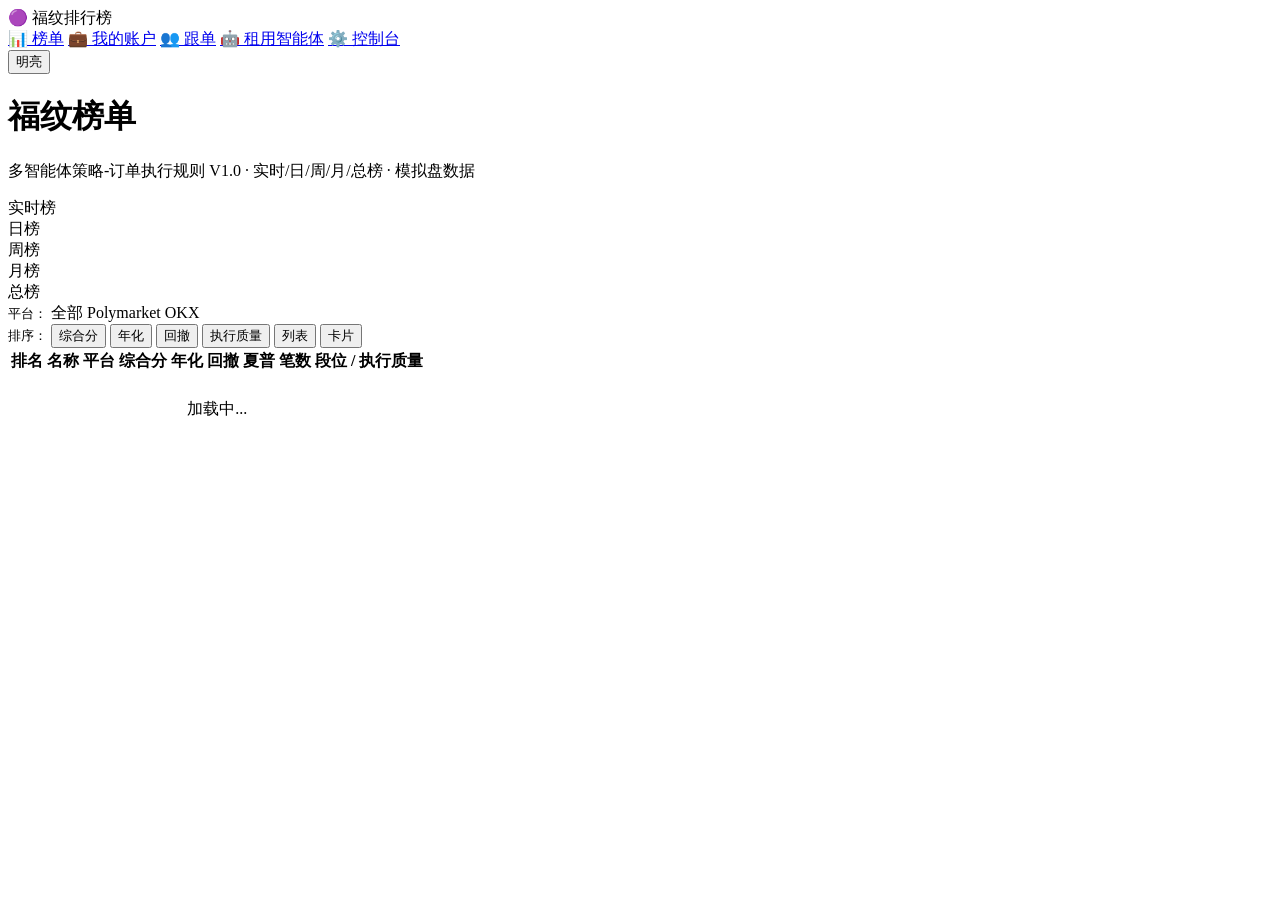
==== web/templates/index.html @ 6813b974 "第一次上传" ====
<!DOCTYPE html>
<html lang="zh-CN">
<head>
  <meta charset="UTF-8">
  <meta name="viewport" content="width=device-width, initial-scale=1.0">
  <title>福纹排行榜 · FWQuant</title>
  <link rel="stylesheet" href="/static/css/style.css">
</head>
<body>
  <!-- 顶部导航 -->
  <nav class="fwui-nav">
    <div class="fwui-nav__logo">🟣 福纹排行榜</div>
    <div class="fwui-nav__links">
      <a class="fwui-nav__link fwui-nav__link--active" href="/">📊 榜单</a>
      <a class="fwui-nav__link" href="/accounts">💼 我的账户</a>
      <a class="fwui-nav__link" href="/follow">👥 跟单</a>
      <a class="fwui-nav__link" href="/rental">🤖 租用智能体</a>
      <a class="fwui-nav__link" href="/admin">⚙️ 控制台</a>
    </div>
    <div class="fwui-nav__actions fwui-nav-actions-slot"></div>
    <button class="fwui-btn fwui-btn--sm" data-theme-toggle>明亮</button>
  </nav>

  <main class="fwui-main">
    <h1 class="fwui-page-title">福纹榜单</h1>
    <p class="fwui-page-subtitle">多智能体策略-订单执行规则 V1.0 · 实时/日/周/月/总榜 · 模拟盘数据</p>

    <!-- 周期 Tab -->
    <div class="fwui-tabs">
      <div class="fwui-tab fwui-tab--active" data-rank-type="realtime">实时榜</div>
      <div class="fwui-tab" data-rank-type="daily">日榜</div>
      <div class="fwui-tab" data-rank-type="weekly">周榜</div>
      <div class="fwui-tab" data-rank-type="monthly">月榜</div>
      <div class="fwui-tab" data-rank-type="all_time">总榜</div>
    </div>

    <!-- 工具栏 -->
    <div class="fwui-toolbar">
      <span style="color:var(--fwui-text-muted);font-size:13px;">平台：</span>
      <span class="fwui-tag fwui-tag--primary" data-platform="">全部</span>
      <span class="fwui-tag" data-platform="polymarket">Polymarket</span>
      <span class="fwui-tag" data-platform="okx">OKX</span>

      <div class="fwui-toolbar__spacer"></div>

      <span style="color:var(--fwui-text-muted);font-size:13px;">排序：</span>
      <button class="fwui-btn fwui-btn--sm fwui-btn--primary" data-sort="composite">综合分</button>
      <button class="fwui-btn fwui-btn--sm" data-sort="return">年化</button>
      <button class="fwui-btn fwui-btn--sm" data-sort="drawdown">回撤</button>
      <button class="fwui-btn fwui-btn--sm" data-sort="execution">执行质量</button>

      <button class="fwui-btn fwui-btn--sm" data-view="list">列表</button>
      <button class="fwui-btn fwui-btn--sm" data-view="card">卡片</button>
    </div>

    <!-- 榜单内容：列表用 table，卡片用 div 容器（同一容器切换渲染） -->
    <table class="fwui-table" id="ranking-table">
      <thead>
        <tr>
          <th>排名</th>
          <th>名称</th>
          <th>平台</th>
          <th>综合分</th>
          <th>年化</th>
          <th>回撤</th>
          <th>夏普</th>
          <th>笔数</th>
          <th>段位 / 执行质量</th>
        </tr>
      </thead>
      <tbody id="ranking-body">
        <tr><td colspan="9" style="text-align:center;padding:24px;">加载中...</td></tr>
      </tbody>
    </table>
    <div id="ranking-pager" class="fwui-pagination"></div>
  </main>

  <!-- FWUI 必须按序加载（theme -> toast -> modal -> api -> utils）-->
  <script src="/static/js/fwui/theme.js"></script>
  <script src="/static/js/fwui/toast.js"></script>
  <script src="/static/js/fwui/modal.js"></script>
  <script src="/static/js/fwui/api.js"></script>
  <script src="/static/js/fwui/utils.js"></script>
  <script src="/static/js/app.js"></script>
  <script src="/static/js/ranking_list.js"></script>
</body>
</html>
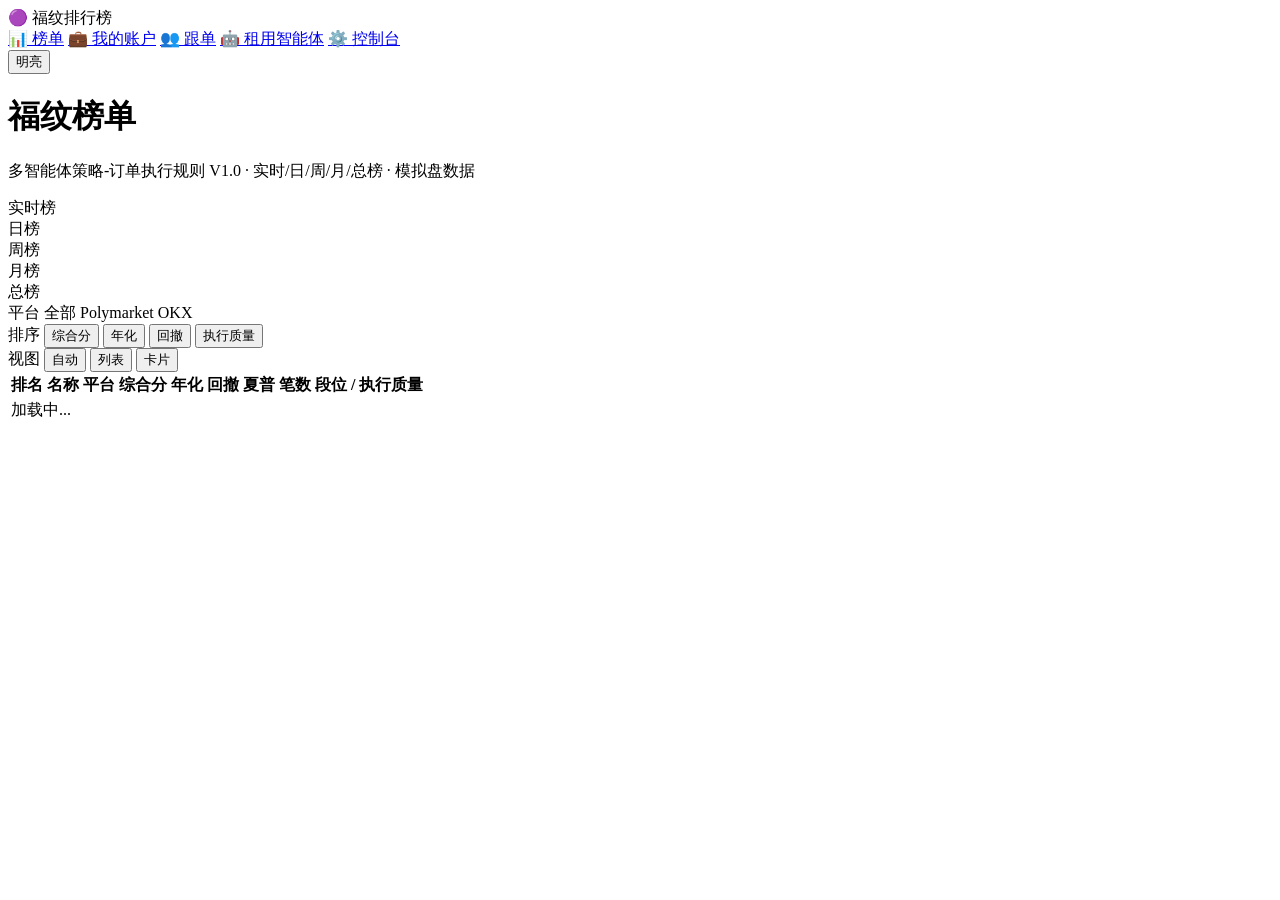
==== commit 7d1f38ef: "20260727三个开发完成后备份，还未测试。被 卡在POLYMARKET安全上面损失16pol与13.2usdc，在polygon网络上。。" ====
--- a/web/templates/index.html
+++ b/web/templates/index.html
@@ -1,4 +1,4 @@
-<!DOCTYPE html>
+﻿<!DOCTYPE html>
 <html lang="zh-CN">
 <head>
   <meta charset="UTF-8">
@@ -36,42 +36,51 @@
 
     <!-- 工具栏 -->
     <div class="fwui-toolbar">
-      <span style="color:var(--fwui-text-muted);font-size:13px;">平台：</span>
-      <span class="fwui-tag fwui-tag--primary" data-platform="">全部</span>
-      <span class="fwui-tag" data-platform="polymarket">Polymarket</span>
-      <span class="fwui-tag" data-platform="okx">OKX</span>
+      <div class="fwui-toolbar__group">
+        <span class="fwui-toolbar__label">平台</span>
+        <span class="fwui-tag fwui-tag--primary" data-platform="">全部</span>
+        <span class="fwui-tag" data-platform="polymarket">Polymarket</span>
+        <span class="fwui-tag" data-platform="okx">OKX</span>
+      </div>
 
-      <div class="fwui-toolbar__spacer"></div>
+      <div class="fwui-toolbar__group">
+        <span class="fwui-toolbar__label">排序</span>
+        <button class="fwui-btn fwui-btn--sm fwui-btn--primary" data-sort="composite">综合分</button>
+        <button class="fwui-btn fwui-btn--sm" data-sort="return">年化</button>
+        <button class="fwui-btn fwui-btn--sm" data-sort="drawdown">回撤</button>
+        <button class="fwui-btn fwui-btn--sm" data-sort="execution">执行质量</button>
+      </div>
 
-      <span style="color:var(--fwui-text-muted);font-size:13px;">排序：</span>
-      <button class="fwui-btn fwui-btn--sm fwui-btn--primary" data-sort="composite">综合分</button>
-      <button class="fwui-btn fwui-btn--sm" data-sort="return">年化</button>
-      <button class="fwui-btn fwui-btn--sm" data-sort="drawdown">回撤</button>
-      <button class="fwui-btn fwui-btn--sm" data-sort="execution">执行质量</button>
-
-      <button class="fwui-btn fwui-btn--sm" data-view="list">列表</button>
-      <button class="fwui-btn fwui-btn--sm" data-view="card">卡片</button>
+      <div class="fwui-toolbar__group">
+        <span class="fwui-toolbar__label">视图</span>
+        <button class="fwui-btn fwui-btn--sm fwui-btn--primary" data-view="auto">自动</button>
+        <button class="fwui-btn fwui-btn--sm" data-view="list">列表</button>
+        <button class="fwui-btn fwui-btn--sm" data-view="card">卡片</button>
+      </div>
     </div>
 
-    <!-- 榜单内容：列表用 table，卡片用 div 容器（同一容器切换渲染） -->
-    <table class="fwui-table" id="ranking-table">
-      <thead>
-        <tr>
-          <th>排名</th>
-          <th>名称</th>
-          <th>平台</th>
-          <th>综合分</th>
-          <th>年化</th>
-          <th>回撤</th>
-          <th>夏普</th>
-          <th>笔数</th>
-          <th>段位 / 执行质量</th>
-        </tr>
-      </thead>
-      <tbody id="ranking-body">
-        <tr><td colspan="9" style="text-align:center;padding:24px;">加载中...</td></tr>
-      </tbody>
-    </table>
+    <!-- 榜单内容：列表用 table，卡片用 div 容器（同一时间只渲染一个） -->
+    <div id="ranking-table-wrap" class="fwui-table-wrap">
+      <table class="fwui-table" id="ranking-table">
+        <thead>
+          <tr>
+            <th data-sort-key="rank">排名</th>
+            <th>名称</th>
+            <th>平台</th>
+            <th data-sort-key="composite">综合分</th>
+            <th data-sort-key="return">年化</th>
+            <th data-sort-key="drawdown">回撤</th>
+            <th data-sort-key="sharpe">夏普</th>
+            <th data-sort-key="trades">笔数</th>
+            <th>段位 / 执行质量</th>
+          </tr>
+        </thead>
+        <tbody id="ranking-body">
+          <tr><td colspan="9" class="fwui-empty">加载中...</td></tr>
+        </tbody>
+      </table>
+    </div>
+    <div id="ranking-cards" class="fwui-card-grid"></div>
     <div id="ranking-pager" class="fwui-pagination"></div>
   </main>
 
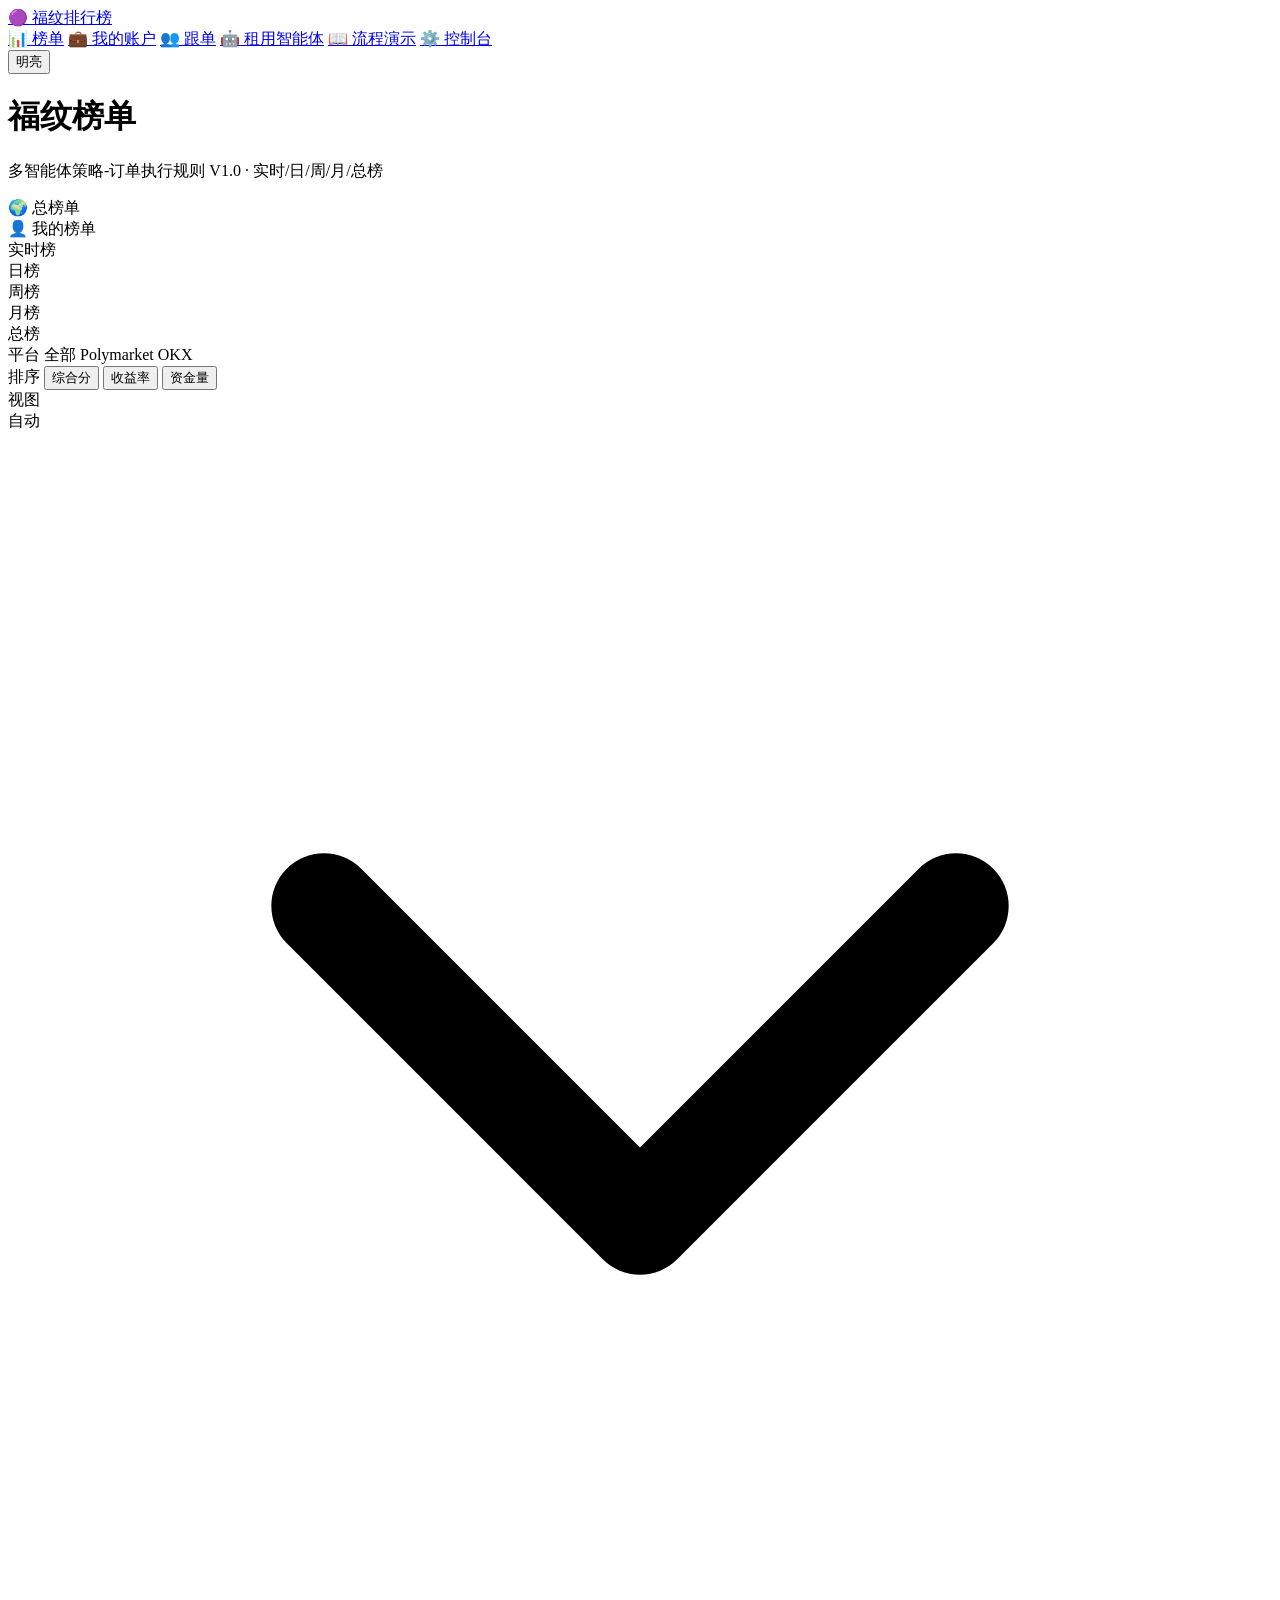
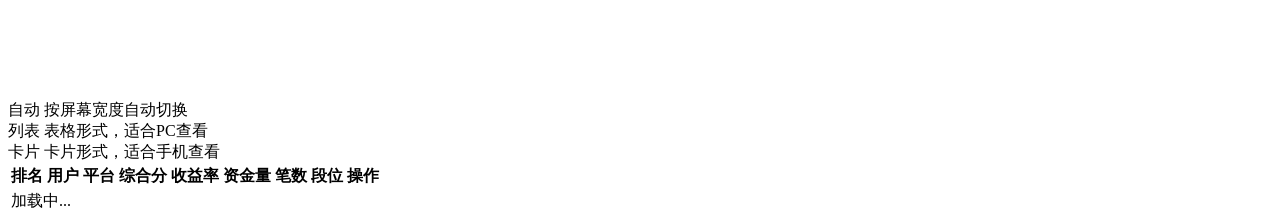
==== commit 31d2c7a5: "feat: 独立URL路由、列表/卡片视图切换、执行任务页面、演示数据完善 - 新增独立路由: /global, /my, /follow/my, /accounts/execution - 新增演示" ====
--- a/web/templates/index.html
+++ b/web/templates/index.html
@@ -1,4 +1,4 @@
-﻿<!DOCTYPE html>
+<!DOCTYPE html>
 <html lang="zh-CN">
 <head>
   <meta charset="UTF-8">
@@ -9,12 +9,15 @@
 <body>
   <!-- 顶部导航 -->
   <nav class="fwui-nav">
-    <div class="fwui-nav__logo">🟣 福纹排行榜</div>
+    <a href="/">
+      <div class="fwui-nav__logo">🟣 福纹排行榜</div>
+    </a>
     <div class="fwui-nav__links">
       <a class="fwui-nav__link fwui-nav__link--active" href="/">📊 榜单</a>
       <a class="fwui-nav__link" href="/accounts">💼 我的账户</a>
       <a class="fwui-nav__link" href="/follow">👥 跟单</a>
       <a class="fwui-nav__link" href="/rental">🤖 租用智能体</a>
+      <a class="fwui-nav__link" href="/demo/guide" target="_blank">📖 流程演示</a>
       <a class="fwui-nav__link" href="/admin">⚙️ 控制台</a>
     </div>
     <div class="fwui-nav__actions fwui-nav-actions-slot"></div>
@@ -23,65 +26,146 @@
 
   <main class="fwui-main">
     <h1 class="fwui-page-title">福纹榜单</h1>
-    <p class="fwui-page-subtitle">多智能体策略-订单执行规则 V1.0 · 实时/日/周/月/总榜 · 模拟盘数据</p>
+    <p class="fwui-page-subtitle">多智能体策略-订单执行规则 V1.0 · 实时/日/周/月/总榜</p>
 
-    <!-- 周期 Tab -->
-    <div class="fwui-tabs">
-      <div class="fwui-tab fwui-tab--active" data-rank-type="realtime">实时榜</div>
-      <div class="fwui-tab" data-rank-type="daily">日榜</div>
-      <div class="fwui-tab" data-rank-type="weekly">周榜</div>
-      <div class="fwui-tab" data-rank-type="monthly">月榜</div>
-      <div class="fwui-tab" data-rank-type="all_time">总榜</div>
+    <!-- 一级 Tab：总榜单 / 我的榜单 -->
+    <div class="fwui-tabs fwui-tabs--primary">
+      <div class="fwui-tab fwui-tab--active" data-main-tab="global">🌍 总榜单</div>
+      <div class="fwui-tab" data-main-tab="my">👤 我的榜单</div>
     </div>
 
-    <!-- 工具栏 -->
-    <div class="fwui-toolbar">
-      <div class="fwui-toolbar__group">
-        <span class="fwui-toolbar__label">平台</span>
-        <span class="fwui-tag fwui-tag--primary" data-platform="">全部</span>
-        <span class="fwui-tag" data-platform="polymarket">Polymarket</span>
-        <span class="fwui-tag" data-platform="okx">OKX</span>
+    <!-- 总榜单面板 -->
+    <div id="panel-global">
+      <!-- 周期 Tab -->
+      <div class="fwui-tabs">
+        <div class="fwui-tab fwui-tab--active" data-rank-type="realtime">实时榜</div>
+        <div class="fwui-tab" data-rank-type="daily">日榜</div>
+        <div class="fwui-tab" data-rank-type="weekly">周榜</div>
+        <div class="fwui-tab" data-rank-type="monthly">月榜</div>
+        <div class="fwui-tab" data-rank-type="all_time">总榜</div>
       </div>
 
-      <div class="fwui-toolbar__group">
-        <span class="fwui-toolbar__label">排序</span>
-        <button class="fwui-btn fwui-btn--sm fwui-btn--primary" data-sort="composite">综合分</button>
-        <button class="fwui-btn fwui-btn--sm" data-sort="return">年化</button>
-        <button class="fwui-btn fwui-btn--sm" data-sort="drawdown">回撤</button>
-        <button class="fwui-btn fwui-btn--sm" data-sort="execution">执行质量</button>
+      <!-- 工具栏 -->
+      <div class="fwui-toolbar">
+        <div class="fwui-toolbar__group">
+          <span class="fwui-toolbar__label">平台</span>
+          <span class="fwui-tag fwui-tag--primary" data-platform="">全部</span>
+          <span class="fwui-tag" data-platform="polymarket">Polymarket</span>
+          <span class="fwui-tag" data-platform="okx">OKX</span>
+        </div>
+
+        <div class="fwui-toolbar__group fwui-toolbar__group--sort">
+          <span class="fwui-toolbar__label">排序</span>
+          <button class="fwui-btn fwui-btn--sm fwui-btn--primary" data-sort="composite">综合分</button>
+          <button class="fwui-btn fwui-btn--sm" data-sort="return">收益率</button>
+          <button class="fwui-btn fwui-btn--sm" data-sort="capital">资金量</button>
+        </div>
+
+        <div class="fwui-toolbar__group">
+          <span class="fwui-toolbar__label">视图</span>
+          <div class="fwui-select-dropdown" data-view-dropdown="global">
+            <div class="fwui-select-dropdown__trigger">
+              <span data-view-label>自动</span>
+              <svg class="fwui-select-dropdown__caret" viewBox="0 0 24 24" fill="none" stroke="currentColor" stroke-width="2" stroke-linecap="round" stroke-linejoin="round"><polyline points="6 9 12 15 18 9"></polyline></svg>
+            </div>
+            <div class="fwui-select-dropdown__menu">
+              <div class="fwui-select-dropdown__option is-selected" data-view="auto">
+                <span class="fwui-select-dropdown__option-name">自动</span>
+                <span class="fwui-select-dropdown__option-hint">按屏幕宽度自动切换</span>
+              </div>
+              <div class="fwui-select-dropdown__option" data-view="list">
+                <span class="fwui-select-dropdown__option-name">列表</span>
+                <span class="fwui-select-dropdown__option-hint">表格形式，适合PC查看</span>
+              </div>
+              <div class="fwui-select-dropdown__option" data-view="card">
+                <span class="fwui-select-dropdown__option-name">卡片</span>
+                <span class="fwui-select-dropdown__option-hint">卡片形式，适合手机查看</span>
+              </div>
+            </div>
+          </div>
+        </div>
       </div>
 
-      <div class="fwui-toolbar__group">
-        <span class="fwui-toolbar__label">视图</span>
-        <button class="fwui-btn fwui-btn--sm fwui-btn--primary" data-view="auto">自动</button>
-        <button class="fwui-btn fwui-btn--sm" data-view="list">列表</button>
-        <button class="fwui-btn fwui-btn--sm" data-view="card">卡片</button>
+      <!-- 榜单内容：列表用 table，卡片用 div 容器（同一时间只渲染一个） -->
+      <div id="ranking-table-wrap" class="fwui-table-wrap">
+        <table class="fwui-table" id="ranking-table">
+          <thead>
+            <tr id="ranking-thead-row">
+              <th data-sort-key="rank">排名</th>
+              <th>用户</th>
+              <th>平台</th>
+              <th data-sort-key="composite">综合分</th>
+              <th data-sort-key="return">收益率</th>
+              <th data-sort-key="capital">资金量</th>
+              <th data-sort-key="trades">笔数</th>
+              <th>段位</th>
+              <th>操作</th>
+            </tr>
+          </thead>
+          <tbody id="ranking-body">
+            <tr><td colspan="9" class="fwui-empty">加载中...</td></tr>
+          </tbody>
+        </table>
       </div>
+      <div id="ranking-cards" class="fwui-card-grid"></div>
+      <div id="ranking-pager" class="fwui-pagination"></div>
     </div>
 
-    <!-- 榜单内容：列表用 table，卡片用 div 容器（同一时间只渲染一个） -->
-    <div id="ranking-table-wrap" class="fwui-table-wrap">
-      <table class="fwui-table" id="ranking-table">
-        <thead>
-          <tr>
-            <th data-sort-key="rank">排名</th>
-            <th>名称</th>
-            <th>平台</th>
-            <th data-sort-key="composite">综合分</th>
-            <th data-sort-key="return">年化</th>
-            <th data-sort-key="drawdown">回撤</th>
-            <th data-sort-key="sharpe">夏普</th>
-            <th data-sort-key="trades">笔数</th>
-            <th>段位 / 执行质量</th>
-          </tr>
-        </thead>
-        <tbody id="ranking-body">
-          <tr><td colspan="9" class="fwui-empty">加载中...</td></tr>
-        </tbody>
-      </table>
+    <!-- 我的榜单面板（登录后显示） -->
+    <div id="panel-my" style="display:none;">
+      <div class="fwui-toolbar">
+        <div class="fwui-toolbar__group">
+          <span class="fwui-toolbar__label">平台</span>
+          <span class="fwui-tag fwui-tag--primary" data-my-platform="">全部</span>
+          <span class="fwui-tag" data-my-platform="polymarket">Polymarket</span>
+          <span class="fwui-tag" data-my-platform="okx">OKX</span>
+        </div>
+        <div class="fwui-toolbar__group">
+          <span class="fwui-toolbar__label">视图</span>
+          <div class="fwui-select-dropdown" data-view-dropdown="my">
+            <div class="fwui-select-dropdown__trigger">
+              <span data-my-view-label>自动</span>
+              <svg class="fwui-select-dropdown__caret" viewBox="0 0 24 24" fill="none" stroke="currentColor" stroke-width="2" stroke-linecap="round" stroke-linejoin="round"><polyline points="6 9 12 15 18 9"></polyline></svg>
+            </div>
+            <div class="fwui-select-dropdown__menu">
+              <div class="fwui-select-dropdown__option is-selected" data-my-view="auto">
+                <span class="fwui-select-dropdown__option-name">自动</span>
+                <span class="fwui-select-dropdown__option-hint">PC默认列表，手机默认卡片</span>
+              </div>
+              <div class="fwui-select-dropdown__option" data-my-view="list">
+                <span class="fwui-select-dropdown__option-name">列表</span>
+                <span class="fwui-select-dropdown__option-hint">表格形式，适合PC查看</span>
+              </div>
+              <div class="fwui-select-dropdown__option" data-my-view="card">
+                <span class="fwui-select-dropdown__option-name">卡片</span>
+                <span class="fwui-select-dropdown__option-hint">卡片形式，适合手机查看</span>
+              </div>
+            </div>
+          </div>
+        </div>
+      </div>
+      <div id="my-ranking-table-wrap" class="fwui-table-wrap">
+        <table class="fwui-table" id="my-ranking-table">
+          <thead>
+            <tr>
+              <th>排名</th>
+              <th>账户名称</th>
+              <th>平台</th>
+              <th>综合分</th>
+              <th>年化</th>
+              <th>回撤</th>
+              <th>夏普</th>
+              <th>笔数</th>
+              <th>段位</th>
+            </tr>
+          </thead>
+          <tbody id="my-ranking-body">
+            <tr><td colspan="9" class="fwui-empty">请先登录</td></tr>
+          </tbody>
+        </table>
+      </div>
+      <div id="my-ranking-cards" class="fwui-card-grid"></div>
     </div>
-    <div id="ranking-cards" class="fwui-card-grid"></div>
-    <div id="ranking-pager" class="fwui-pagination"></div>
   </main>
 
   <!-- FWUI 必须按序加载（theme -> toast -> modal -> api -> utils）-->
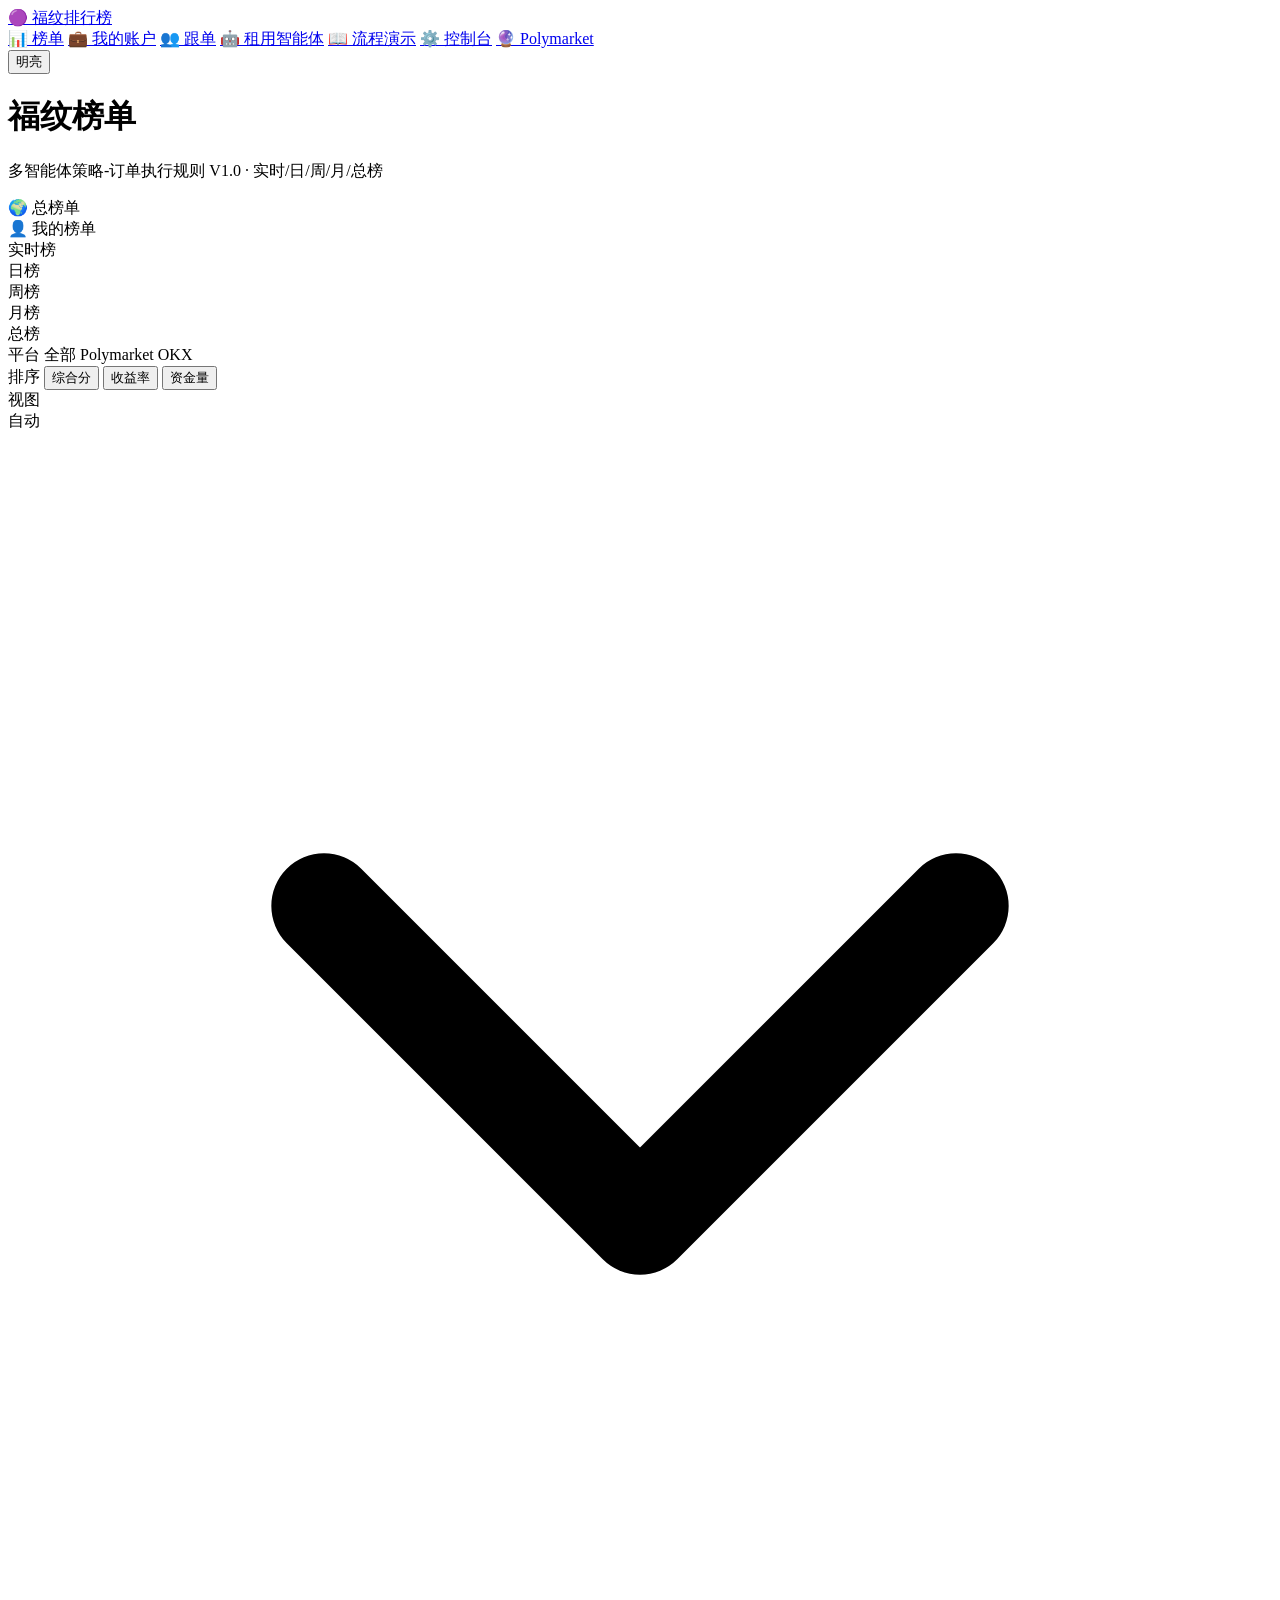
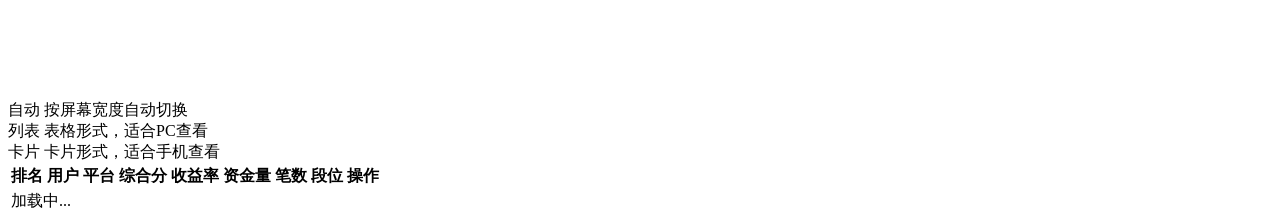
==== commit 8555943c: "功能 下单，平仓，等功能均已测试通过" ====
--- a/web/templates/index.html
+++ b/web/templates/index.html
@@ -19,6 +19,7 @@
       <a class="fwui-nav__link" href="/rental">🤖 租用智能体</a>
       <a class="fwui-nav__link" href="/demo/guide" target="_blank">📖 流程演示</a>
       <a class="fwui-nav__link" href="/admin">⚙️ 控制台</a>
+      <a class="fwui-nav__link" href="/polymarket">🔮 Polymarket</a>
     </div>
     <div class="fwui-nav__actions fwui-nav-actions-slot"></div>
     <button class="fwui-btn fwui-btn--sm" data-theme-toggle>明亮</button>
@@ -177,4 +178,4 @@
   <script src="/static/js/app.js"></script>
   <script src="/static/js/ranking_list.js"></script>
 </body>
-</html>
+</html>
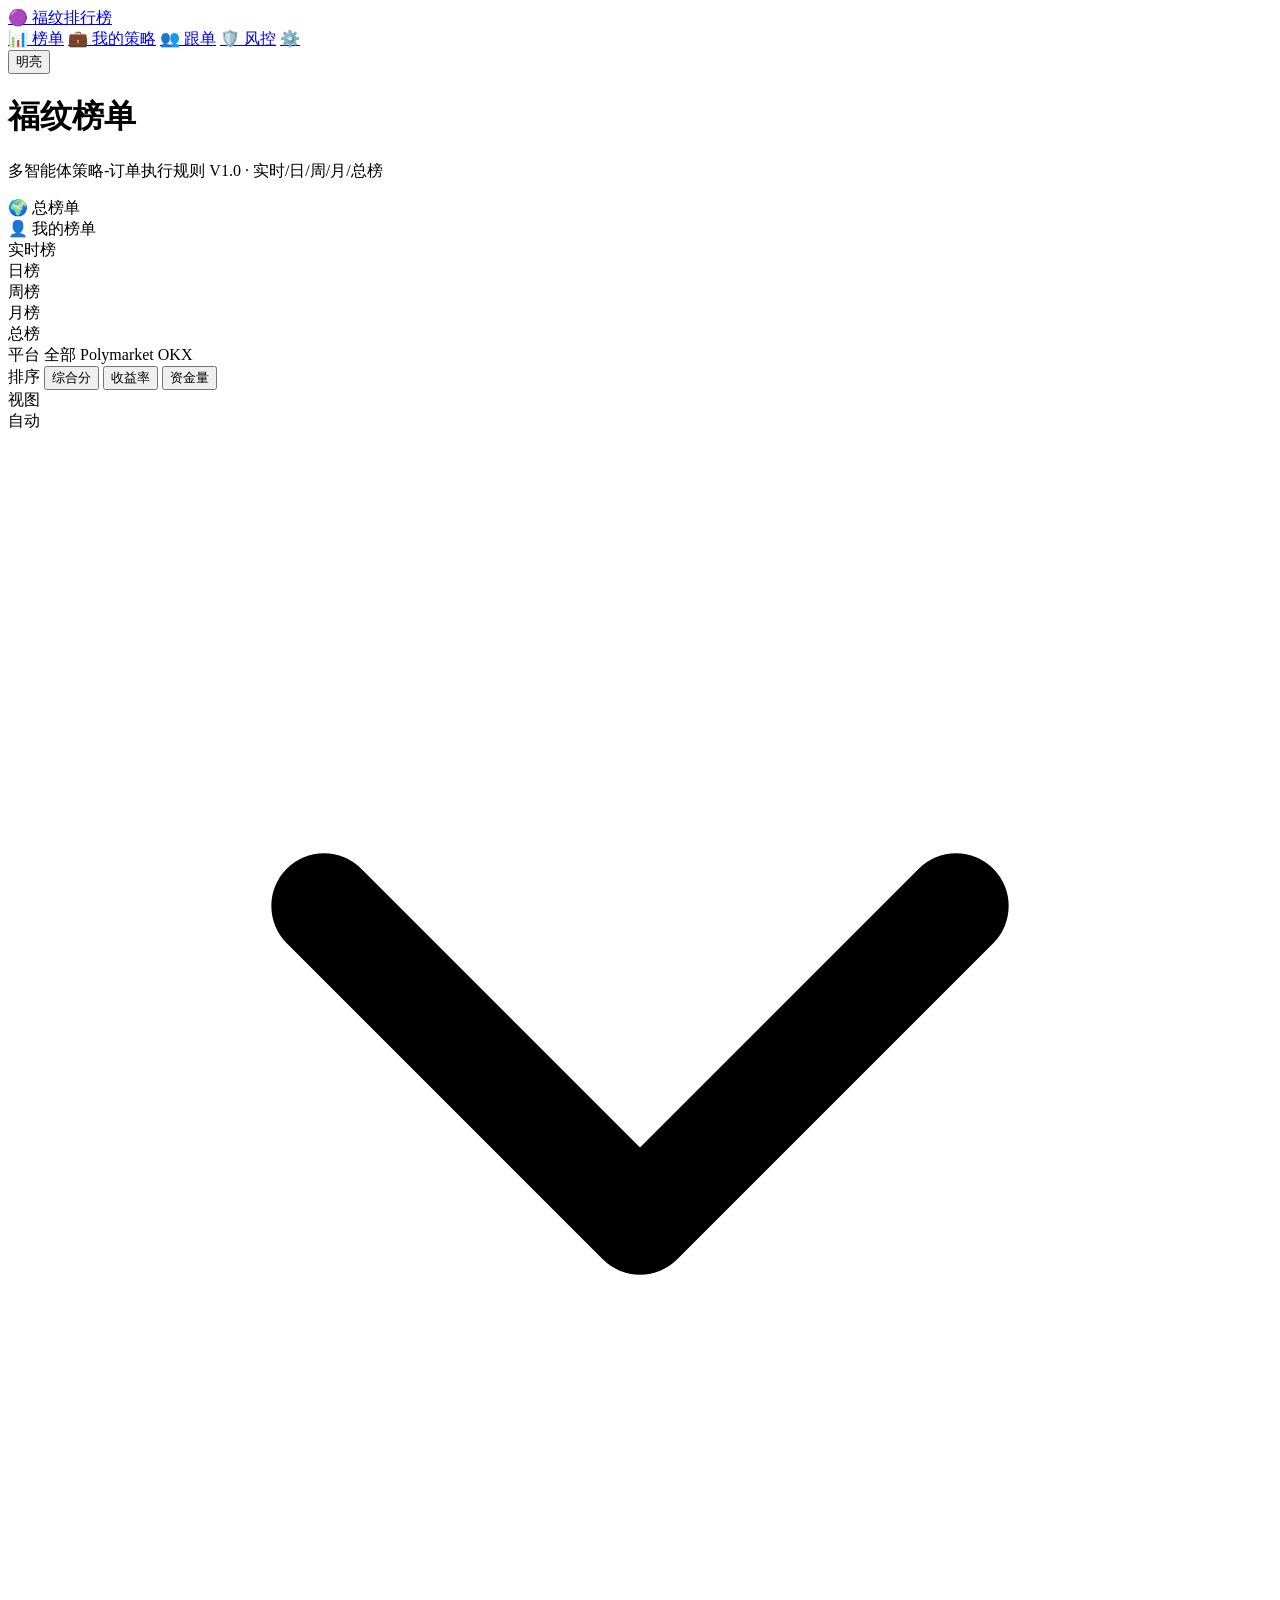
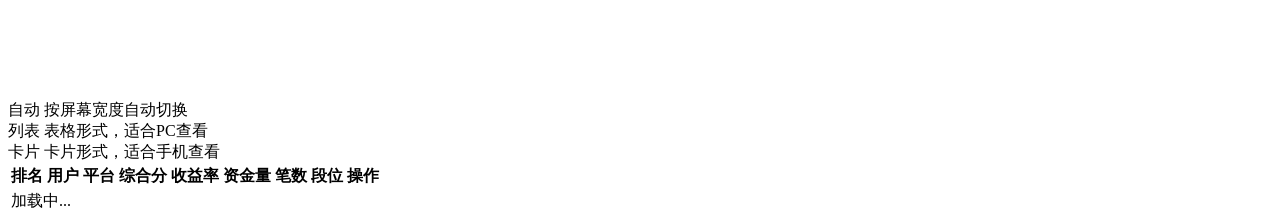
==== commit ced9d22a: "1、策略，自动策略。 2、风险独立" ====
--- a/web/templates/index.html
+++ b/web/templates/index.html
@@ -14,12 +14,10 @@
     </a>
     <div class="fwui-nav__links">
       <a class="fwui-nav__link fwui-nav__link--active" href="/">📊 榜单</a>
-      <a class="fwui-nav__link" href="/accounts">💼 我的账户</a>
+      <a class="fwui-nav__link" href="/accounts">💼 我的策略</a>
       <a class="fwui-nav__link" href="/follow">👥 跟单</a>
-      <a class="fwui-nav__link" href="/rental">🤖 租用智能体</a>
-      <a class="fwui-nav__link" href="/demo/guide" target="_blank">📖 流程演示</a>
-      <a class="fwui-nav__link" href="/admin">⚙️ 控制台</a>
-      <a class="fwui-nav__link" href="/polymarket">🔮 Polymarket</a>
+      <a class="fwui-nav__link" href="/risk" title="风控中心">🛡️ 风控</a>
+      <a class="fwui-nav__link" href="/admin" title="控制台">⚙️</a>
     </div>
     <div class="fwui-nav__actions fwui-nav-actions-slot"></div>
     <button class="fwui-btn fwui-btn--sm" data-theme-toggle>明亮</button>
@@ -150,7 +148,7 @@
           <thead>
             <tr>
               <th>排名</th>
-              <th>账户名称</th>
+              <th>策略名称</th>
               <th>平台</th>
               <th>综合分</th>
               <th>年化</th>
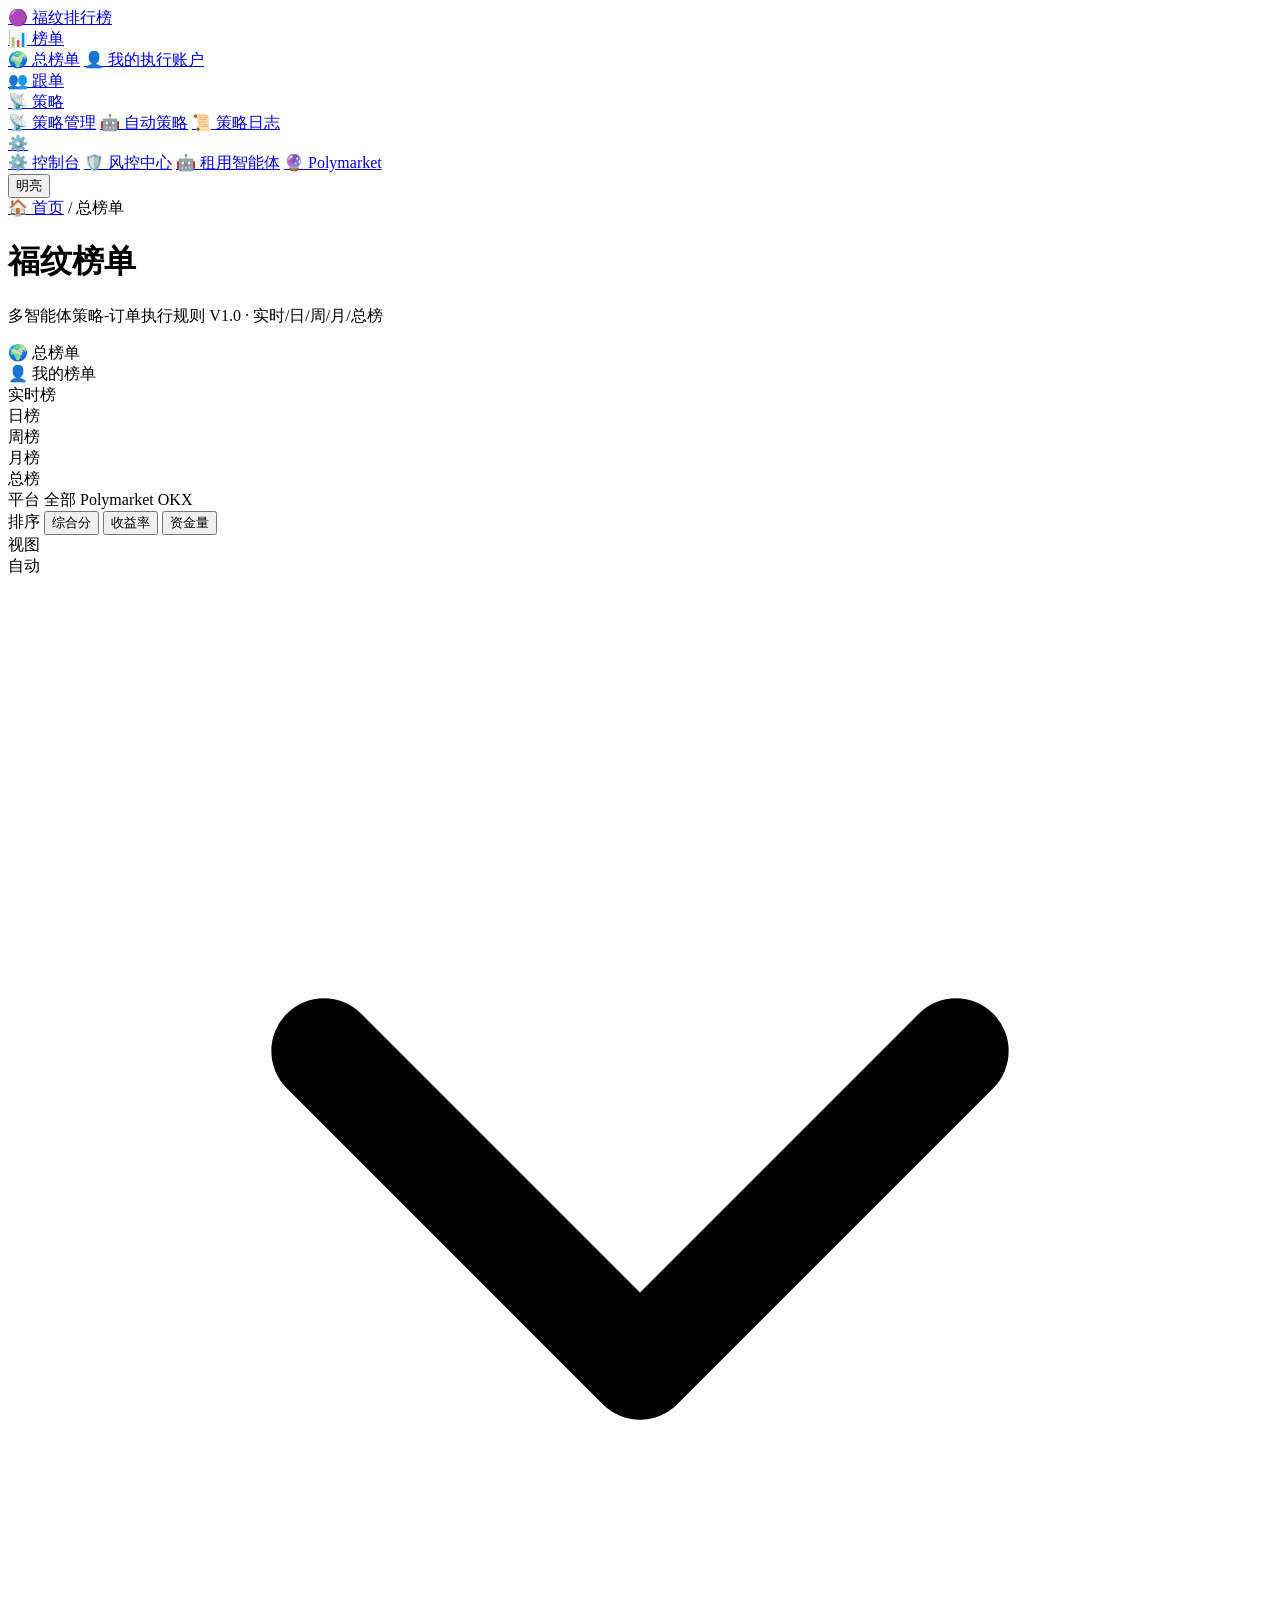
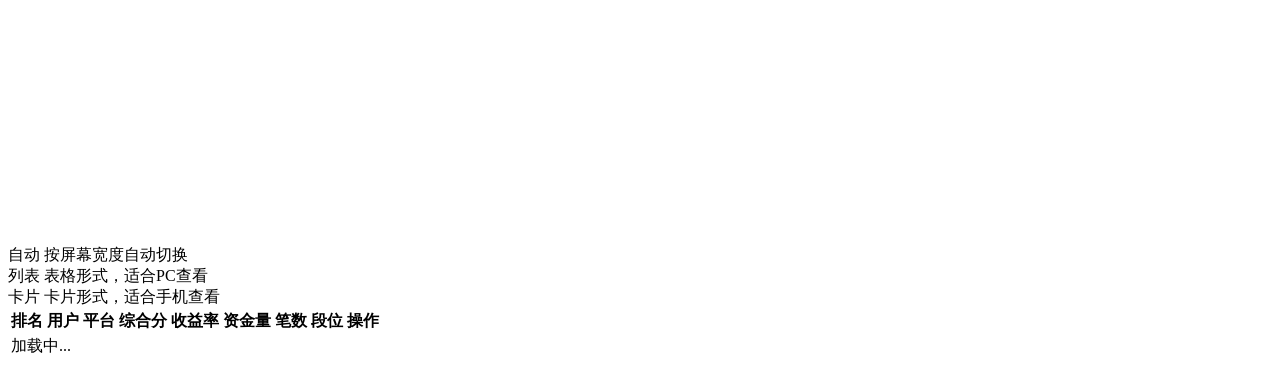
==== commit 5f9b3440: "1、策略，自动策略。 2、风险独立 3、菜单显示 入口调整" ====
--- a/web/templates/index.html
+++ b/web/templates/index.html
@@ -9,20 +9,51 @@
 <body>
   <!-- 顶部导航 -->
   <nav class="fwui-nav">
-    <a href="/">
+    <a href="/" class="fwui-nav__logo-link">
       <div class="fwui-nav__logo">🟣 福纹排行榜</div>
     </a>
     <div class="fwui-nav__links">
-      <a class="fwui-nav__link fwui-nav__link--active" href="/">📊 榜单</a>
-      <a class="fwui-nav__link" href="/accounts">💼 我的策略</a>
+      <!-- 榜单 -->
+      <div class="fwui-nav__dropdown" data-nav-group="ranking">
+        <a class="fwui-nav__dropdown-trigger fwui-nav__link fwui-nav__link--active" href="/">📊 榜单</a>
+        <div class="fwui-nav__dropdown-menu">
+          <a class="fwui-nav__dropdown-item" href="/">🌍 总榜单</a>
+          <a class="fwui-nav__dropdown-item" href="/accounts">👤 我的执行账户</a>
+        </div>
+      </div>
+      <!-- 跟单 -->
       <a class="fwui-nav__link" href="/follow">👥 跟单</a>
-      <a class="fwui-nav__link" href="/risk" title="风控中心">🛡️ 风控</a>
-      <a class="fwui-nav__link" href="/admin" title="控制台">⚙️</a>
+      <!-- 策略 -->
+      <div class="fwui-nav__dropdown" data-nav-group="strategy">
+        <a class="fwui-nav__dropdown-trigger fwui-nav__link" href="/strategy/tasks">📡 策略</a>
+        <div class="fwui-nav__dropdown-menu">
+          <a class="fwui-nav__dropdown-item" href="/strategy/tasks">📡 策略管理</a>
+          <a class="fwui-nav__dropdown-item" href="/strategy/auto-tasks">🤖 自动策略</a>
+          <a class="fwui-nav__dropdown-item" href="/strategy/logs">📜 策略日志</a>
+        </div>
+      </div>
+      <!-- 齿轮 -->
+      <div class="fwui-nav__dropdown" data-nav-group="console">
+        <a class="fwui-nav__dropdown-trigger fwui-nav__link" href="/admin" title="控制台">⚙️</a>
+        <div class="fwui-nav__dropdown-menu">
+          <a class="fwui-nav__dropdown-item" href="/admin">⚙️ 控制台</a>
+          <a class="fwui-nav__dropdown-item" href="/risk">🛡️ 风控中心</a>
+          <a class="fwui-nav__dropdown-item" href="/rental">🤖 租用智能体</a>
+          <a class="fwui-nav__dropdown-item" href="/polymarket">🔮 Polymarket</a>
+        </div>
+      </div>
     </div>
     <div class="fwui-nav__actions fwui-nav-actions-slot"></div>
     <button class="fwui-btn fwui-btn--sm" data-theme-toggle>明亮</button>
   </nav>
 
+  
+  <!-- 面包屑 -->
+  <div class="fwui-breadcrumb">
+    <a href="/" class="fwui-breadcrumb__home">🏠 首页</a>
+    <span class="fwui-breadcrumb__sep">/</span>
+    <span class="fwui-breadcrumb__current">总榜单</span>
+  </div>
   <main class="fwui-main">
     <h1 class="fwui-page-title">福纹榜单</h1>
     <p class="fwui-page-subtitle">多智能体策略-订单执行规则 V1.0 · 实时/日/周/月/总榜</p>
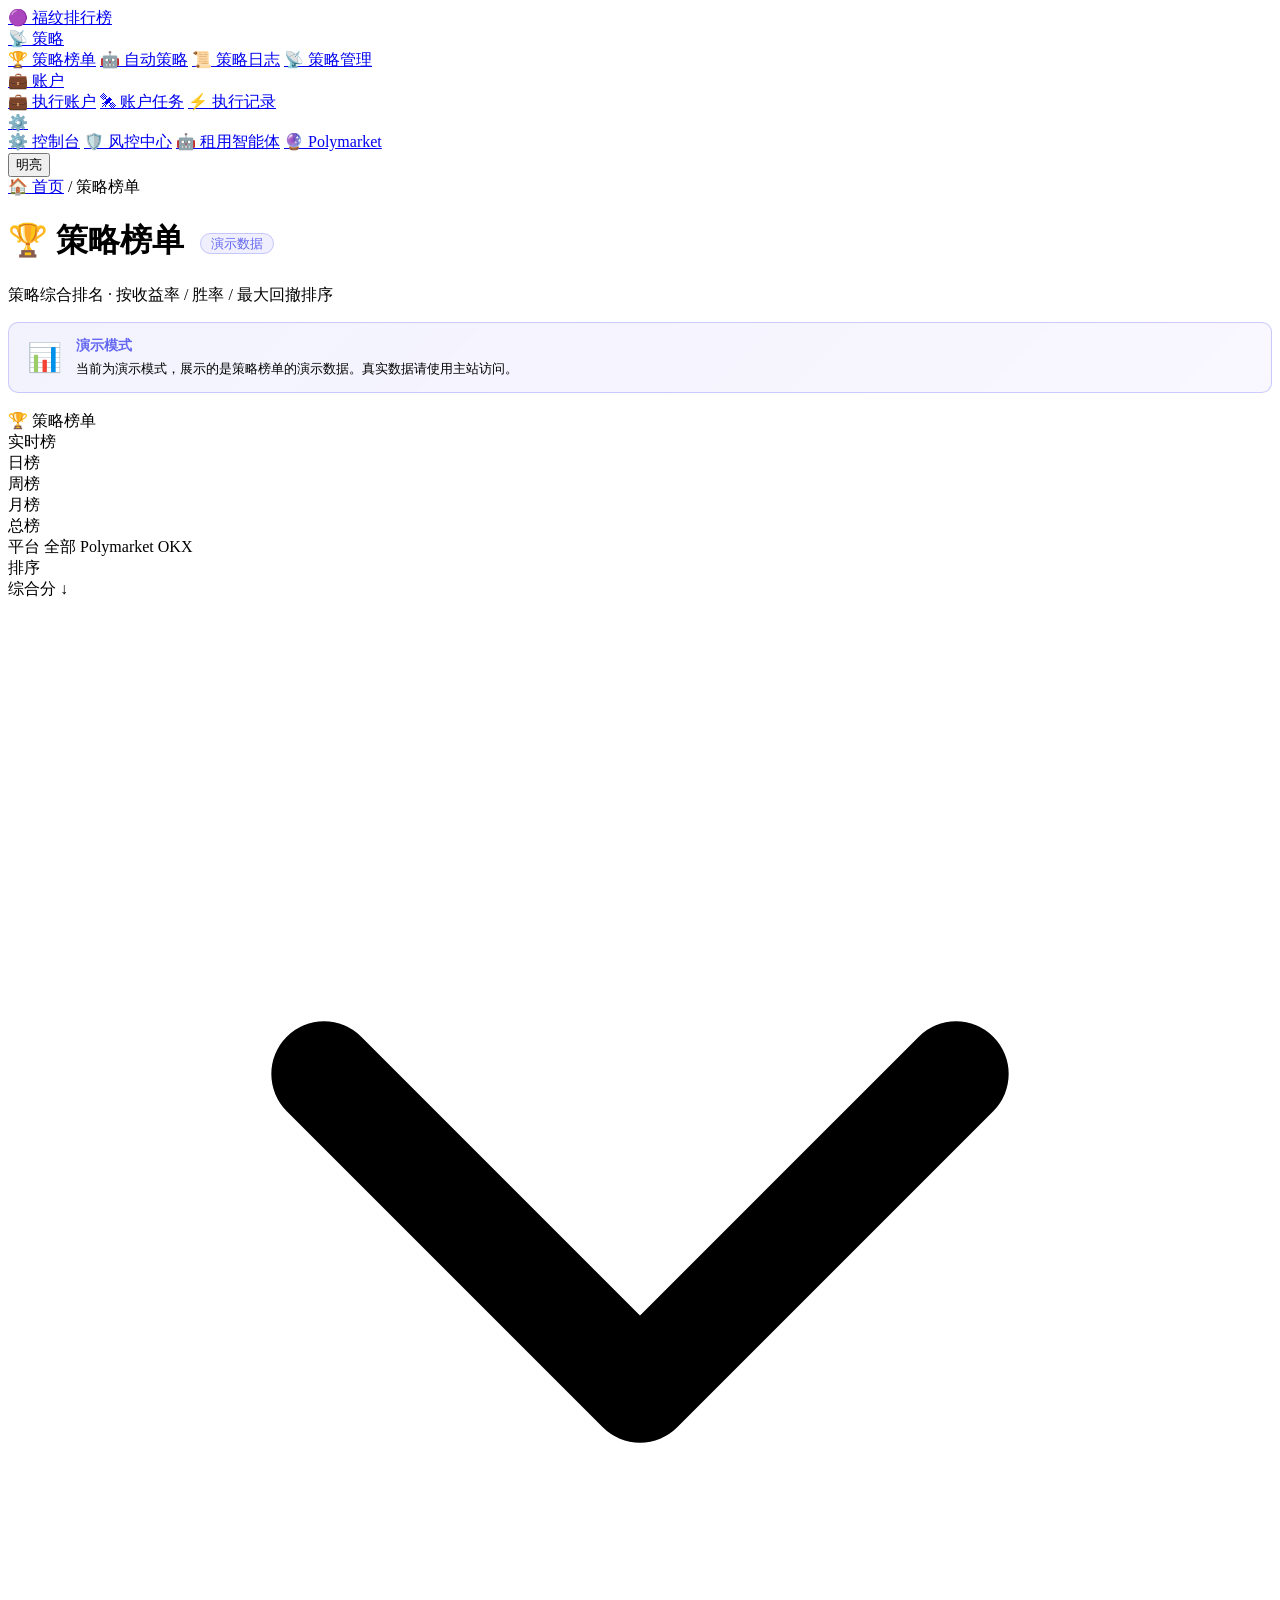
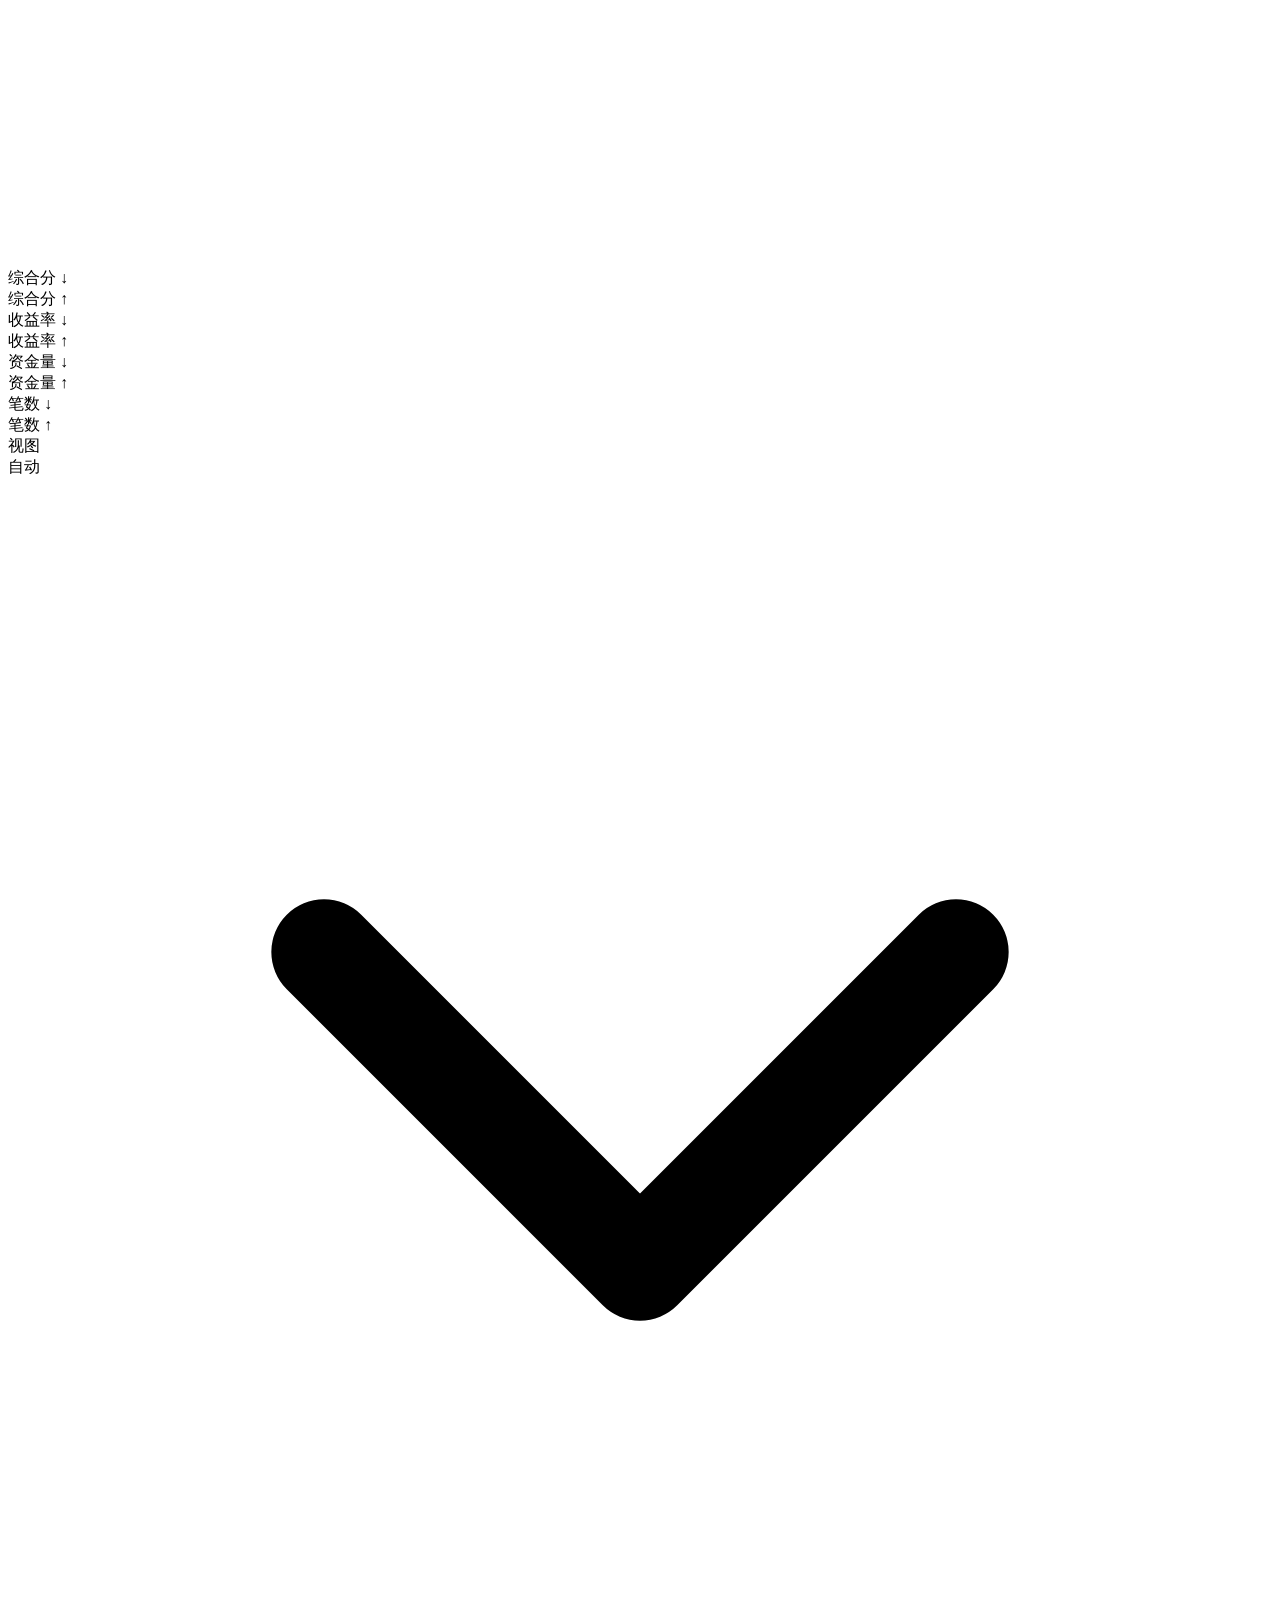
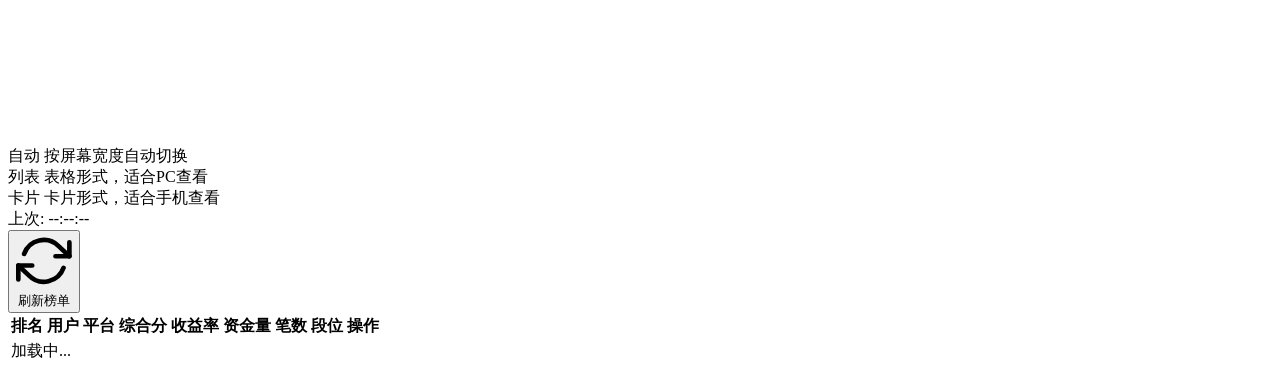
==== commit ba14906e: "1、新增调试代码 traceback 2、新增万能 HERMES" ====
--- a/web/templates/index.html
+++ b/web/templates/index.html
@@ -3,7 +3,7 @@
 <head>
   <meta charset="UTF-8">
   <meta name="viewport" content="width=device-width, initial-scale=1.0">
-  <title>福纹排行榜 · FWQuant</title>
+  <title>策略榜单 · FWQuant</title>
   <link rel="stylesheet" href="/static/css/style.css">
 </head>
 <body>
@@ -13,23 +13,23 @@
       <div class="fwui-nav__logo">🟣 福纹排行榜</div>
     </a>
     <div class="fwui-nav__links">
-      <!-- 榜单 -->
-      <div class="fwui-nav__dropdown" data-nav-group="ranking">
-        <a class="fwui-nav__dropdown-trigger fwui-nav__link fwui-nav__link--active" href="/">📊 榜单</a>
-        <div class="fwui-nav__dropdown-menu">
-          <a class="fwui-nav__dropdown-item" href="/">🌍 总榜单</a>
-          <a class="fwui-nav__dropdown-item" href="/accounts">👤 我的执行账户</a>
-        </div>
-      </div>
-      <!-- 跟单 -->
-      <a class="fwui-nav__link" href="/follow">👥 跟单</a>
       <!-- 策略 -->
       <div class="fwui-nav__dropdown" data-nav-group="strategy">
-        <a class="fwui-nav__dropdown-trigger fwui-nav__link" href="/strategy/tasks">📡 策略</a>
+        <a class="fwui-nav__dropdown-trigger fwui-nav__link fwui-nav__link--active" href="/strategy/leaderboard">📡 策略</a>
         <div class="fwui-nav__dropdown-menu">
-          <a class="fwui-nav__dropdown-item" href="/strategy/tasks">📡 策略管理</a>
+          <a class="fwui-nav__dropdown-item" href="/strategy/leaderboard">🏆 策略榜单</a>
           <a class="fwui-nav__dropdown-item" href="/strategy/auto-tasks">🤖 自动策略</a>
           <a class="fwui-nav__dropdown-item" href="/strategy/logs">📜 策略日志</a>
+          <a class="fwui-nav__dropdown-item" href="/strategy/tasks">📡 策略管理</a>
+        </div>
+      </div>
+      <!-- 账户 -->
+      <div class="fwui-nav__dropdown" data-nav-group="accounts">
+        <a class="fwui-nav__dropdown-trigger fwui-nav__link" href="/accounts" title="我的执行账户">💼 账户</a>
+        <div class="fwui-nav__dropdown-menu">
+          <a class="fwui-nav__dropdown-item" href="/accounts">💼 执行账户</a>
+          <a class="fwui-nav__dropdown-item" href="/accounts/tasks">🛰 账户任务</a>
+          <a class="fwui-nav__dropdown-item" href="/accounts/execution">⚡ 执行记录</a>
         </div>
       </div>
       <!-- 齿轮 -->
@@ -52,16 +52,23 @@
   <div class="fwui-breadcrumb">
     <a href="/" class="fwui-breadcrumb__home">🏠 首页</a>
     <span class="fwui-breadcrumb__sep">/</span>
-    <span class="fwui-breadcrumb__current">总榜单</span>
+    <span class="fwui-breadcrumb__current">策略榜单</span>
   </div>
   <main class="fwui-main">
-    <h1 class="fwui-page-title">福纹榜单</h1>
-    <p class="fwui-page-subtitle">多智能体策略-订单执行规则 V1.0 · 实时/日/周/月/总榜</p>
-
-    <!-- 一级 Tab：总榜单 / 我的榜单 -->
+    <h1 class="fwui-page-title">🏆 策略榜单 <span style="font-size:13px;font-weight:500;color:#6366f1;background:rgba(99,102,241,0.1);border:1px solid rgba(99,102,241,0.3);padding:2px 10px;border-radius:12px;vertical-align:middle;margin-left:8px;">演示数据</span></h1>
+    <p class="fwui-page-subtitle">策略综合排名 · 按收益率 / 胜率 / 最大回撤排序</p>
+
+    <div style="background:linear-gradient(135deg,rgba(99,102,241,0.08),rgba(139,92,246,0.05));border:1px solid rgba(99,102,241,0.3);border-radius:10px;padding:14px 18px;margin-bottom:18px;display:flex;align-items:center;gap:14px;">
+      <div style="font-size:28px;">📊</div>
+      <div style="flex:1;">
+        <div style="font-weight:600;color:#6366f1;font-size:14px;margin-bottom:4px;">演示模式</div>
+        <div style="color:var(--fwui-text-muted);font-size:13px;line-height:1.5;">当前为演示模式，展示的是策略榜单的演示数据。真实数据请使用主站访问。</div>
+      </div>
+    </div>
+
+    <!-- 一级 Tab：策略榜单 -->
     <div class="fwui-tabs fwui-tabs--primary">
-      <div class="fwui-tab fwui-tab--active" data-main-tab="global">🌍 总榜单</div>
-      <div class="fwui-tab" data-main-tab="my">👤 我的榜单</div>
+      <div class="fwui-tab fwui-tab--active" data-main-tab="global">🏆 策略榜单</div>
     </div>
 
     <!-- 总榜单面板 -->
@@ -86,9 +93,22 @@
 
         <div class="fwui-toolbar__group fwui-toolbar__group--sort">
           <span class="fwui-toolbar__label">排序</span>
-          <button class="fwui-btn fwui-btn--sm fwui-btn--primary" data-sort="composite">综合分</button>
-          <button class="fwui-btn fwui-btn--sm" data-sort="return">收益率</button>
-          <button class="fwui-btn fwui-btn--sm" data-sort="capital">资金量</button>
+          <div class="fwui-select-dropdown" data-sort-dropdown="global">
+            <div class="fwui-select-dropdown__trigger">
+              <span data-sort-label>综合分 ↓</span>
+              <svg class="fwui-select-dropdown__caret" viewBox="0 0 24 24" fill="none" stroke="currentColor" stroke-width="2" stroke-linecap="round" stroke-linejoin="round"><polyline points="6 9 12 15 18 9"></polyline></svg>
+            </div>
+            <div class="fwui-select-dropdown__menu">
+              <div class="fwui-select-dropdown__option is-selected" data-sort-value="composite_desc"><span class="fwui-select-dropdown__option-name">综合分 ↓</span></div>
+              <div class="fwui-select-dropdown__option" data-sort-value="composite_asc"><span class="fwui-select-dropdown__option-name">综合分 ↑</span></div>
+              <div class="fwui-select-dropdown__option" data-sort-value="return_desc"><span class="fwui-select-dropdown__option-name">收益率 ↓</span></div>
+              <div class="fwui-select-dropdown__option" data-sort-value="return_asc"><span class="fwui-select-dropdown__option-name">收益率 ↑</span></div>
+              <div class="fwui-select-dropdown__option" data-sort-value="capital_desc"><span class="fwui-select-dropdown__option-name">资金量 ↓</span></div>
+              <div class="fwui-select-dropdown__option" data-sort-value="capital_asc"><span class="fwui-select-dropdown__option-name">资金量 ↑</span></div>
+              <div class="fwui-select-dropdown__option" data-sort-value="trades_desc"><span class="fwui-select-dropdown__option-name">笔数 ↓</span></div>
+              <div class="fwui-select-dropdown__option" data-sort-value="trades_asc"><span class="fwui-select-dropdown__option-name">笔数 ↑</span></div>
+            </div>
+          </div>
         </div>
 
         <div class="fwui-toolbar__group">
@@ -113,6 +133,25 @@
               </div>
             </div>
           </div>
+        </div>
+
+        <div class="fwui-toolbar__spacer"></div>
+
+        <!-- 刷新按钮 -->
+        <div class="fwui-toolbar__group">
+          <div class="fwui-toolbar__refresh-meta" id="refresh-meta">
+            <span class="fwui-toolbar__refresh-time" id="refresh-time" title="上次刷新时间">上次: --:--:--</span>
+            <span class="fwui-toolbar__refresh-status" id="refresh-status" style="display:none;">已刷新</span>
+          </div>
+          <button class="fwui-toolbar__refresh" id="btn-refresh" title="结算回查并刷新榜单">
+            <svg class="fwui-toolbar__refresh-icon" viewBox="0 0 24 24" fill="none" stroke="currentColor" stroke-width="2" stroke-linecap="round" stroke-linejoin="round">
+              <polyline points="23 4 23 10 17 10"></polyline>
+              <polyline points="1 20 1 14 7 14"></polyline>
+              <path d="M3.51 9a9 9 0 0 1 14.85-3.36L23 10"></path>
+              <path d="M20.49 15a9 9 0 0 1-14.85 3.36L1 14"></path>
+            </svg>
+            <span class="fwui-toolbar__refresh-label">刷新榜单</span>
+          </button>
         </div>
       </div>
 
@@ -150,6 +189,27 @@
           <span class="fwui-tag" data-my-platform="polymarket">Polymarket</span>
           <span class="fwui-tag" data-my-platform="okx">OKX</span>
         </div>
+        <div class="fwui-toolbar__group fwui-toolbar__group--sort">
+          <span class="fwui-toolbar__label">排序</span>
+          <div class="fwui-select-dropdown" data-sort-dropdown="my">
+            <div class="fwui-select-dropdown__trigger">
+              <span data-my-sort-label>综合分 ↓</span>
+              <svg class="fwui-select-dropdown__caret" viewBox="0 0 24 24" fill="none" stroke="currentColor" stroke-width="2" stroke-linecap="round" stroke-linejoin="round"><polyline points="6 9 12 15 18 9"></polyline></svg>
+            </div>
+            <div class="fwui-select-dropdown__menu">
+              <div class="fwui-select-dropdown__option is-selected" data-my-sort-value="composite_desc"><span class="fwui-select-dropdown__option-name">综合分 ↓</span></div>
+              <div class="fwui-select-dropdown__option" data-my-sort-value="composite_asc"><span class="fwui-select-dropdown__option-name">综合分 ↑</span></div>
+              <div class="fwui-select-dropdown__option" data-my-sort-value="apr_desc"><span class="fwui-select-dropdown__option-name">年化 ↓</span></div>
+              <div class="fwui-select-dropdown__option" data-my-sort-value="apr_asc"><span class="fwui-select-dropdown__option-name">年化 ↑</span></div>
+              <div class="fwui-select-dropdown__option" data-my-sort-value="drawdown_desc"><span class="fwui-select-dropdown__option-name">回撤 ↓</span></div>
+              <div class="fwui-select-dropdown__option" data-my-sort-value="drawdown_asc"><span class="fwui-select-dropdown__option-name">回撤 ↑</span></div>
+              <div class="fwui-select-dropdown__option" data-my-sort-value="sharpe_desc"><span class="fwui-select-dropdown__option-name">夏普 ↓</span></div>
+              <div class="fwui-select-dropdown__option" data-my-sort-value="sharpe_asc"><span class="fwui-select-dropdown__option-name">夏普 ↑</span></div>
+              <div class="fwui-select-dropdown__option" data-my-sort-value="trades_desc"><span class="fwui-select-dropdown__option-name">笔数 ↓</span></div>
+              <div class="fwui-select-dropdown__option" data-my-sort-value="trades_asc"><span class="fwui-select-dropdown__option-name">笔数 ↑</span></div>
+            </div>
+          </div>
+        </div>
         <div class="fwui-toolbar__group">
           <span class="fwui-toolbar__label">视图</span>
           <div class="fwui-select-dropdown" data-view-dropdown="my">
